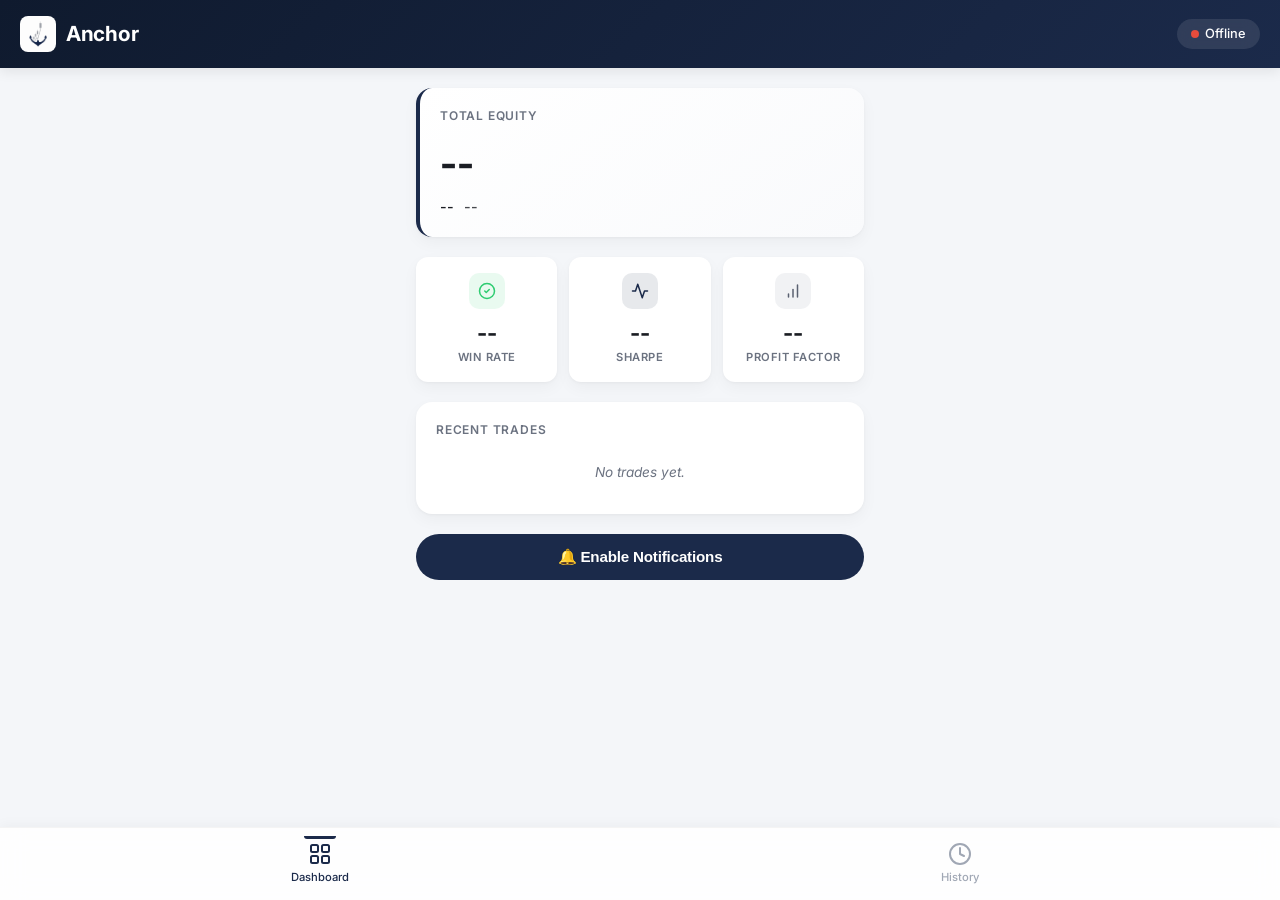
==== index.html @ ea0f9d68 "Create index.html" ====
<!DOCTYPE html>
<html lang="en">
<head>
  <meta charset="UTF-8">
  <meta name="viewport" content="width=device-width, initial-scale=1.0, viewport-fit=cover">
  <meta name="theme-color" content="#0F1A2E">
  <link rel="manifest" href="./manifest.json">
  <link rel="icon" href="./icons/icon-72x72.png">
  <link rel="apple-touch-icon" href="./icons/icon-192x192.png">
  <title>Anchor Trading</title>
  <link rel="preconnect" href="https://fonts.googleapis.com">
  <link rel="preconnect" href="https://fonts.gstatic.com" crossorigin>
  <link href="https://fonts.googleapis.com/css2?family=Inter:opsz,wght@14..32,400;14..32,500;14..32,600;14..32,700&display=swap" rel="stylesheet">
  <style>
    * { box-sizing: border-box; margin: 0; padding: 0; }
    :root {
      --navy-deep: #0F1A2E; --navy: #1B2A4A; --navy-light: #253A5E;
      --silver: #A0A7B4; --success: #2ECC71; --danger: #E74C3C;
      --bg: #F4F6F9; --card-bg: #FFFFFF; --text-primary: #1A1D23;
      --text-secondary: #6B7280; --radius-lg: 16px; --radius-md: 12px;
      --shadow-card: 0 1px 3px rgba(0,0,0,0.04), 0 6px 16px rgba(0,0,0,0.04);
      --shadow-card-hover: 0 2px 6px rgba(0,0,0,0.06), 0 12px 24px rgba(0,0,0,0.06);
      --transition: 0.2s ease;
    }
    body {
      font-family: 'Inter', -apple-system, BlinkMacSystemFont, sans-serif;
      background: var(--bg); color: var(--text-primary);
      padding-bottom: 80px; -webkit-font-smoothing: antialiased; line-height: 1.4;
    }
    header {
      background: linear-gradient(135deg, var(--navy-deep) 0%, var(--navy) 100%);
      color: white; padding: 16px 20px; display: flex;
      justify-content: space-between; align-items: center; gap: 12px;
      box-shadow: 0 4px 12px rgba(0,0,0,0.08); user-select: none;
    }
    .header-left { display: flex; align-items: center; gap: 10px; }
    .logo-icon { width: 36px; height: 36px; border-radius: 8px; object-fit: contain; }
    .logo-text { font-size: 1.3rem; font-weight: 700; letter-spacing: -0.3px; }
    .status-pill {
      background: rgba(255,255,255,0.1); backdrop-filter: blur(8px);
      -webkit-backdrop-filter: blur(8px); padding: 6px 14px; border-radius: 50px;
      font-size: 0.8rem; font-weight: 500; display: flex; align-items: center; gap: 6px;
    }
    .status-dot {
      width: 8px; height: 8px; border-radius: 50%; background: var(--silver);
      transition: background 0.3s, box-shadow 0.3s;
    }
    .status-dot.online { background: var(--success); box-shadow: 0 0 6px rgba(46,204,113,0.5); }
    .status-dot.offline { background: var(--danger); }
    .status-text { font-weight: 500; }
    main { padding: 20px 16px; display: flex; flex-direction: column; gap: 20px; }
    .card {
      background: var(--card-bg); border-radius: var(--radius-lg); padding: 20px;
      box-shadow: var(--shadow-card); transition: box-shadow var(--transition), transform var(--transition);
    }
    .card:hover { box-shadow: var(--shadow-card-hover); transform: translateY(-1px); }
    .card-label {
      font-size: 0.75rem; font-weight: 600; text-transform: uppercase;
      letter-spacing: 0.8px; color: var(--text-secondary); margin-bottom: 12px;
    }
    .equity-card {
      background: linear-gradient(145deg, #ffffff 0%, #f9fafc 100%);
      border-left: 4px solid var(--navy);
    }
    .equity-value { font-size: 2.4rem; font-weight: 700; margin-bottom: 6px; }
    .equity-change { display: flex; gap: 10px; font-size: 0.9rem; font-weight: 500; }
    .change-pct { opacity: 0.8; }
    .trade-card { border: 1px solid rgba(0,0,0,0.04); }
    .live-badge {
      color: var(--success); font-size: 0.7rem; font-weight: 600;
      margin-left: 8px; animation: pulse 1.5s infinite;
    }
    @keyframes pulse { 0%,100%{opacity:1;} 50%{opacity:0.5;} }
    .trade-symbol { font-size: 1.3rem; font-weight: 700; margin-bottom: 8px; }
    .trade-direction-pill {
      display: inline-block; padding: 4px 12px; border-radius: 20px;
      font-size: 0.75rem; font-weight: 600; text-transform: uppercase;
      letter-spacing: 0.5px; background: rgba(46,204,113,0.1); color: var(--success);
      margin-bottom: 16px;
    }
    .trade-direction-pill.short { background: rgba(231,76,60,0.1); color: var(--danger); }
    .trade-prices { display: flex; gap: 16px; margin-bottom: 16px; }
    .price-item { flex: 1; display: flex; flex-direction: column; gap: 4px; }
    .price-label {
      font-size: 0.7rem; font-weight: 600; text-transform: uppercase;
      letter-spacing: 0.5px; color: var(--text-secondary);
    }
    .price-value { font-size: 1.1rem; font-weight: 600; }
    .unrealized-pnl {
      font-size: 1.4rem; font-weight: 700; border-top: 1px solid #f0f0f0; padding-top: 14px;
    }
    .kpi-grid { display: grid; grid-template-columns: repeat(3, 1fr); gap: 12px; }
    .kpi-card {
      background: white; border-radius: var(--radius-md); padding: 16px 12px;
      text-align: center; box-shadow: var(--shadow-card);
      transition: box-shadow var(--transition), transform var(--transition);
    }
    .kpi-card:hover { box-shadow: var(--shadow-card-hover); transform: translateY(-2px); }
    .kpi-icon {
      width: 36px; height: 36px; border-radius: 10px;
      display: flex; align-items: center; justify-content: center; margin: 0 auto 8px;
    }
    .win-rate-icon { background: rgba(46,204,113,0.1); color: var(--success); }
    .sharpe-icon { background: rgba(27,42,74,0.1); color: var(--navy); }
    .pf-icon { background: rgba(160,167,180,0.15); color: #5a6170; }
    .kpi-value { font-size: 1.4rem; font-weight: 700; margin-bottom: 2px; }
    .kpi-label {
      font-size: 0.7rem; font-weight: 600; text-transform: uppercase;
      letter-spacing: 0.5px; color: var(--text-secondary);
    }
    #recentTradesList { display: flex; flex-direction: column; gap: 2px; }
    .trade-row {
      display: flex; justify-content: space-between; align-items: center;
      padding: 12px 0; border-bottom: 1px solid #f5f5f5; font-size: 0.85rem; gap: 8px;
    }
    .trade-row:last-child { border-bottom: none; }
    .trade-row.placeholder { color: var(--text-secondary); justify-content: center; font-style: italic; }
    .pnl-pill {
      padding: 3px 10px; border-radius: 20px; font-weight: 600;
      font-size: 0.8rem; white-space: nowrap;
    }
    .pnl-pill.positive { background: rgba(46,204,113,0.1); color: var(--success); }
    .pnl-pill.negative { background: rgba(231,76,60,0.1); color: var(--danger); }
    .actions { display: flex; flex-direction: column; gap: 12px; }
    .btn {
      display: flex; align-items: center; justify-content: center; gap: 10px;
      padding: 14px 20px; border: none; border-radius: 50px; font-size: 0.95rem;
      font-weight: 600; cursor: pointer; transition: all var(--transition);
      letter-spacing: -0.2px; user-select: none;
    }
    .btn-primary { background: var(--navy); color: white; }
    .btn-primary:hover { background: var(--navy-light); transform: translateY(-1px); box-shadow: 0 8px 20px rgba(27,42,74,0.2); }
    .btn-danger { background: var(--danger); color: white; }
    .btn-danger:hover { background: #c0392b; transform: translateY(-1px); box-shadow: 0 8px 20px rgba(231,76,60,0.2); }
    .btn:active { transform: scale(0.98); }
    .btn:disabled { opacity: 0.6; cursor: not-allowed; transform: none !important; box-shadow: none !important; }
    nav {
      position: fixed; bottom: 0; left: 0; width: 100%; display: flex;
      background: rgba(255,255,255,0.85); backdrop-filter: blur(12px);
      -webkit-backdrop-filter: blur(12px); box-shadow: 0 -2px 12px rgba(0,0,0,0.04);
      z-index: 100; padding: 8px 0; border-top: 1px solid rgba(0,0,0,0.04);
    }
    .nav-item {
      flex: 1; display: flex; flex-direction: column; align-items: center;
      justify-content: center; gap: 4px; padding: 6px 0; text-decoration: none;
      color: var(--silver); transition: color var(--transition);
      font-size: 0.7rem; font-weight: 500; position: relative;
    }
    .nav-item svg { width: 24px; height: 24px; transition: stroke var(--transition); }
    .nav-item.active { color: var(--navy); }
    .nav-item.active::before {
      content: ''; position: absolute; top: 0; left: 50%; transform: translateX(-50%);
      width: 32px; height: 3px; background: var(--navy); border-radius: 0 0 3px 3px;
    }
    @media (min-width: 600px) { main { max-width: 480px; margin: 0 auto; } }
  </style>
</head>
<body>
  <div id="app">
    <header>
      <div class="header-left">
        <img src="./assets/logo.png" alt="Anchor" class="logo-icon">
        <span class="logo-text">Anchor</span>
      </div>
      <div class="status-pill" id="botStatus">
        <span class="status-dot offline"></span>
        <span class="status-text">Offline</span>
      </div>
    </header>

    <main>
      <div class="card equity-card">
        <div class="card-label">Total Equity</div>
        <div class="equity-value" id="equityValue">--</div>
        <div class="equity-change" id="equityChange">
          <span class="change-value">--</span>
          <span class="change-pct">--</span>
        </div>
      </div>

      <div class="card trade-card" id="openTradeCard" style="display:none;">
        <div class="card-label">Open Position <span class="live-badge">● LIVE</span></div>
        <div class="trade-symbol" id="tradeInstrument">--</div>
        <div class="trade-direction-pill" id="tradeDirection">--</div>
        <div class="trade-prices">
          <div class="price-item"><span class="price-label">Entry</span><span class="price-value" id="tradeEntry">--</span></div>
          <div class="price-item"><span class="price-label">Stop Loss</span><span class="price-value" id="tradeSL">--</span></div>
          <div class="price-item"><span class="price-label">Take Profit</span><span class="price-value" id="tradeTP">--</span></div>
        </div>
        <div class="unrealized-pnl" id="tradeUnrealized">--</div>
      </div>

      <div class="kpi-grid">
        <div class="kpi-card">
          <div class="kpi-icon win-rate-icon"><svg width="18" height="18" viewBox="0 0 24 24" fill="none" stroke="currentColor" stroke-width="2" stroke-linecap="round" stroke-linejoin="round"><path d="M9 12l2 2 4-4"/><circle cx="12" cy="12" r="10"/></svg></div>
          <div class="kpi-value" id="kpiWinRate">--</div>
          <div class="kpi-label">Win Rate</div>
        </div>
        <div class="kpi-card">
          <div class="kpi-icon sharpe-icon"><svg width="18" height="18" viewBox="0 0 24 24" fill="none" stroke="currentColor" stroke-width="2" stroke-linecap="round" stroke-linejoin="round"><polyline points="22 12 18 12 15 21 9 3 6 12 2 12"/></svg></div>
          <div class="kpi-value" id="kpiSharpe">--</div>
          <div class="kpi-label">Sharpe</div>
        </div>
        <div class="kpi-card">
          <div class="kpi-icon pf-icon"><svg width="18" height="18" viewBox="0 0 24 24" fill="none" stroke="currentColor" stroke-width="2" stroke-linecap="round" stroke-linejoin="round"><line x1="12" y1="20" x2="12" y2="10"/><line x1="18" y1="20" x2="18" y2="4"/><line x1="6" y1="20" x2="6" y2="16"/></svg></div>
          <div class="kpi-value" id="kpiPF">--</div>
          <div class="kpi-label">Profit Factor</div>
        </div>
      </div>

      <div class="card">
        <div class="card-label">Recent Trades</div>
        <div id="recentTradesList"><div class="trade-row placeholder">No trades yet.</div></div>
      </div>

      <div class="actions">
        <button id="notifBtn" class="btn btn-primary" style="display:none;">🔔 Enable Notifications</button>
        <button id="emergencyBtn" class="btn btn-danger" style="display:none;">⚠ Emergency Optimize</button>
        <button id="installBtn" class="btn btn-primary" style="display:none;">📲 Install App</button>
      </div>
    </main>

    <nav>
      <a href="./" class="nav-item active">
        <svg width="24" height="24" viewBox="0 0 24 24" fill="none" stroke="currentColor" stroke-width="2" stroke-linecap="round" stroke-linejoin="round"><rect x="3" y="3" width="7" height="7" rx="1.5"/><rect x="14" y="3" width="7" height="7" rx="1.5"/><rect x="14" y="14" width="7" height="7" rx="1.5"/><rect x="3" y="14" width="7" height="7" rx="1.5"/></svg>
        <span class="nav-label">Dashboard</span>
      </a>
      <a href="./history.html" class="nav-item">
        <svg width="24" height="24" viewBox="0 0 24 24" fill="none" stroke="currentColor" stroke-width="2" stroke-linecap="round" stroke-linejoin="round"><circle cx="12" cy="12" r="10"/><polyline points="12 6 12 12 16 14"/></svg>
        <span class="nav-label">History</span>
      </a>
    </nav>
  </div>

  <script>
    // ===================== PWA INSTALL LOGIC =====================
    let deferredPrompt;
    window.addEventListener('beforeinstallprompt', (e) => {
      e.preventDefault();
      deferredPrompt = e;
      const installBtn = document.getElementById('installBtn');
      if (installBtn) {
        installBtn.style.display = 'flex';
        installBtn.addEventListener('click', async () => {
          if (!deferredPrompt) return;
          deferredPrompt.prompt();
          const { outcome } = await deferredPrompt.userChoice;
          console.log('Install outcome:', outcome);
          deferredPrompt = null;
          installBtn.style.display = 'none';
        });
      }
    });
    window.addEventListener('appinstalled', () => {
      deferredPrompt = null;
      const installBtn = document.getElementById('installBtn');
      if (installBtn) installBtn.style.display = 'none';
    });
  </script>

  <script src="./app.js"></script>
</body>
</html>
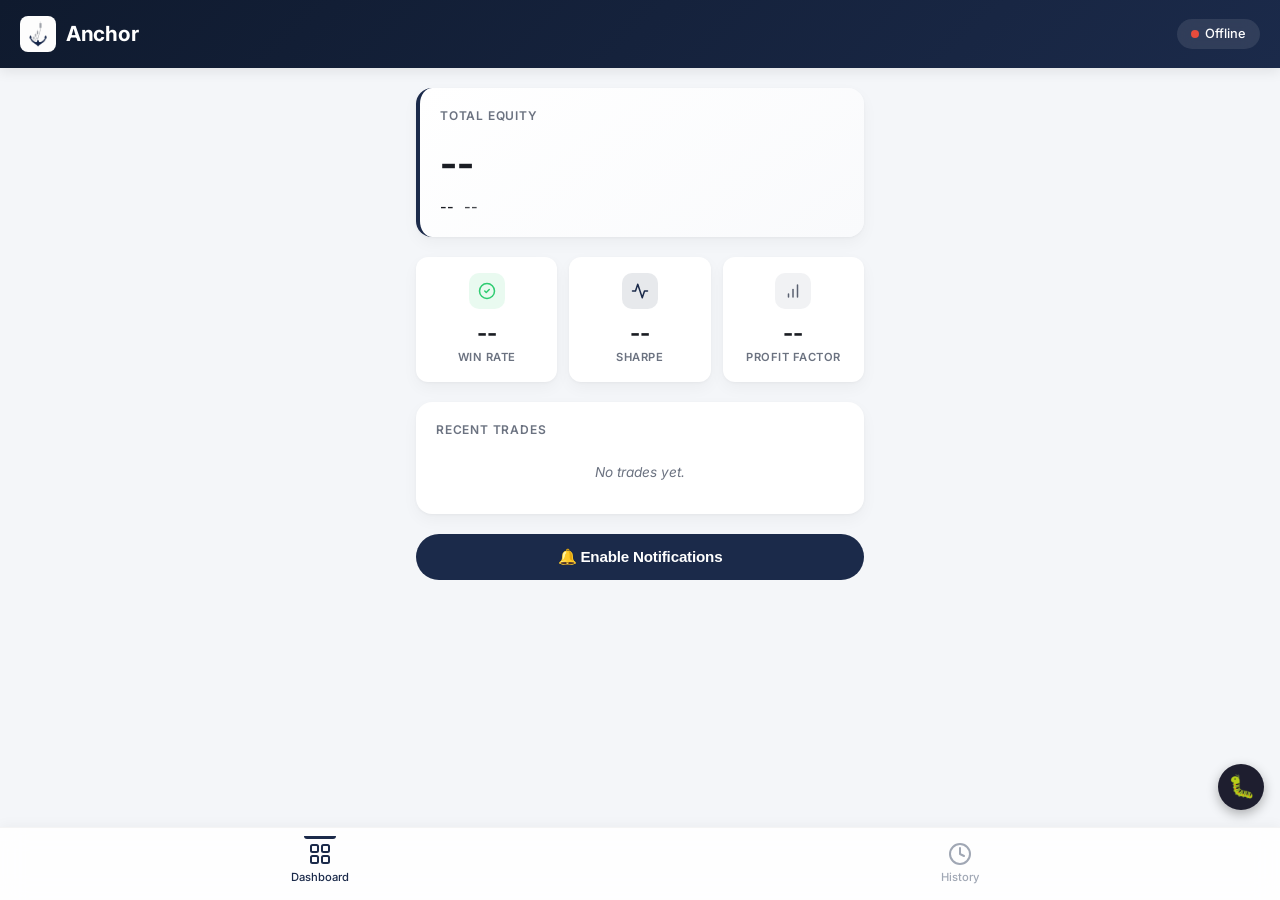
==== commit 9b21d09f: "Create index.html" ====
--- a/index.html
+++ b/index.html
@@ -12,6 +12,7 @@
   <link rel="preconnect" href="https://fonts.gstatic.com" crossorigin>
   <link href="https://fonts.googleapis.com/css2?family=Inter:opsz,wght@14..32,400;14..32,500;14..32,600;14..32,700&display=swap" rel="stylesheet">
   <style>
+    /* ========== RESET & VARIABLES ========== */
     * { box-sizing: border-box; margin: 0; padding: 0; }
     :root {
       --navy-deep: #0F1A2E; --navy: #1B2A4A; --navy-light: #253A5E;
@@ -138,7 +139,7 @@
       position: fixed; bottom: 0; left: 0; width: 100%; display: flex;
       background: rgba(255,255,255,0.85); backdrop-filter: blur(12px);
       -webkit-backdrop-filter: blur(12px); box-shadow: 0 -2px 12px rgba(0,0,0,0.04);
-      z-index: 100; padding: 8px 0; border-top: 1px solid rgba(0,0,0,0.04);
+      z-index: 99; padding: 8px 0; border-top: 1px solid rgba(0,0,0,0.04);
     }
     .nav-item {
       flex: 1; display: flex; flex-direction: column; align-items: center;
@@ -153,6 +154,46 @@
       width: 32px; height: 3px; background: var(--navy); border-radius: 0 0 3px 3px;
     }
     @media (min-width: 600px) { main { max-width: 480px; margin: 0 auto; } }
+
+    /* ========== DEBUG PANEL STYLES ========== */
+    #debug-panel {
+      position: fixed; bottom: 90px; right: 16px; width: 90%; max-width: 420px;
+      background: #1e1e2f; color: #e0e0e0; border-radius: 12px;
+      box-shadow: 0 8px 32px rgba(0,0,0,0.4); z-index: 200;
+      font-size: 13px; display: none; flex-direction: column;
+      max-height: 65vh; overflow-y: auto; transition: opacity 0.3s;
+    }
+    #debug-panel.open { display: flex; }
+    #debug-panel .panel-header {
+      display: flex; justify-content: space-between; align-items: center;
+      padding: 12px 16px; background: #0f1a2e; border-radius: 12px 12px 0 0;
+      font-weight: 600; color: white;
+    }
+    #debug-panel .panel-header button {
+      background: none; border: none; color: #ccc; font-size: 1.5rem; cursor: pointer;
+    }
+    #debug-panel .panel-content {
+      padding: 12px; display: flex; flex-direction: column; gap: 10px;
+    }
+    #debug-panel .section {
+      background: #2a2a3c; border-radius: 8px; padding: 10px 12px;
+    }
+    #debug-panel .section h3 {
+      margin: 0 0 8px 0; font-size: 14px; color: #90a0b0;
+    }
+    #debug-panel .status-line {
+      display: flex; justify-content: space-between; margin-bottom: 4px;
+    }
+    #debug-panel .status-line span:first-child { color: #a0a0b0; }
+    #debug-panel .status-line span:last-child { font-weight: 500; }
+    .debug-btn {
+      position: fixed; bottom: 90px; right: 16px; width: 46px; height: 46px;
+      border-radius: 50%; background: #1e1e2f; color: #ffaa00; font-size: 22px;
+      display: flex; align-items: center; justify-content: center;
+      border: none; box-shadow: 0 4px 12px rgba(0,0,0,0.3); z-index: 199;
+      cursor: pointer; transition: background 0.2s;
+    }
+    .debug-btn:hover { background: #2a2a3c; }
   </style>
 </head>
 <body>
@@ -232,32 +273,37 @@
     </nav>
   </div>
 
-  <script>
-    // ===================== PWA INSTALL LOGIC =====================
-    let deferredPrompt;
-    window.addEventListener('beforeinstallprompt', (e) => {
-      e.preventDefault();
-      deferredPrompt = e;
-      const installBtn = document.getElementById('installBtn');
-      if (installBtn) {
-        installBtn.style.display = 'flex';
-        installBtn.addEventListener('click', async () => {
-          if (!deferredPrompt) return;
-          deferredPrompt.prompt();
-          const { outcome } = await deferredPrompt.userChoice;
-          console.log('Install outcome:', outcome);
-          deferredPrompt = null;
-          installBtn.style.display = 'none';
-        });
-      }
-    });
-    window.addEventListener('appinstalled', () => {
-      deferredPrompt = null;
-      const installBtn = document.getElementById('installBtn');
-      if (installBtn) installBtn.style.display = 'none';
-    });
-  </script>
-
+  <!-- Debug button & panel -->
+  <button id="debugToggle" class="debug-btn">🐛</button>
+  <div id="debug-panel">
+    <div class="panel-header">
+      <span>Anchor Debug Console</span>
+      <button id="debugClose">&times;</button>
+    </div>
+    <div class="panel-content" id="debugContent">
+      <div class="section">
+        <h3>PWA Status</h3>
+        <div class="status-line"><span>Manifest</span><span id="db-manifest">⏳</span></div>
+        <div class="status-line"><span>Service Worker</span><span id="db-sw">⏳</span></div>
+        <div class="status-line"><span>Icons (192px)</span><span id="db-icons">⏳</span></div>
+        <div class="status-line"><span>Installable</span><span id="db-installable">⏳</span></div>
+      </div>
+      <div class="section">
+        <h3>Errors</h3>
+        <pre id="db-errors" style="white-space:pre-wrap;font-size:12px;max-height:150px;overflow-y:auto;">No errors caught yet.</pre>
+      </div>
+      <div class="section">
+        <h3>Console Log</h3>
+        <pre id="db-log" style="white-space:pre-wrap;font-size:12px;max-height:150px;overflow-y:auto;">Waiting...</pre>
+      </div>
+      <div class="section">
+        <h3>Network Log (last 10)</h3>
+        <pre id="db-network" style="white-space:pre-wrap;font-size:12px;max-height:150px;overflow-y:auto;">Waiting...</pre>
+      </div>
+    </div>
+  </div>
+
+  <script src="./debug.js"></script>
   <script src="./app.js"></script>
 </body>
 </html>
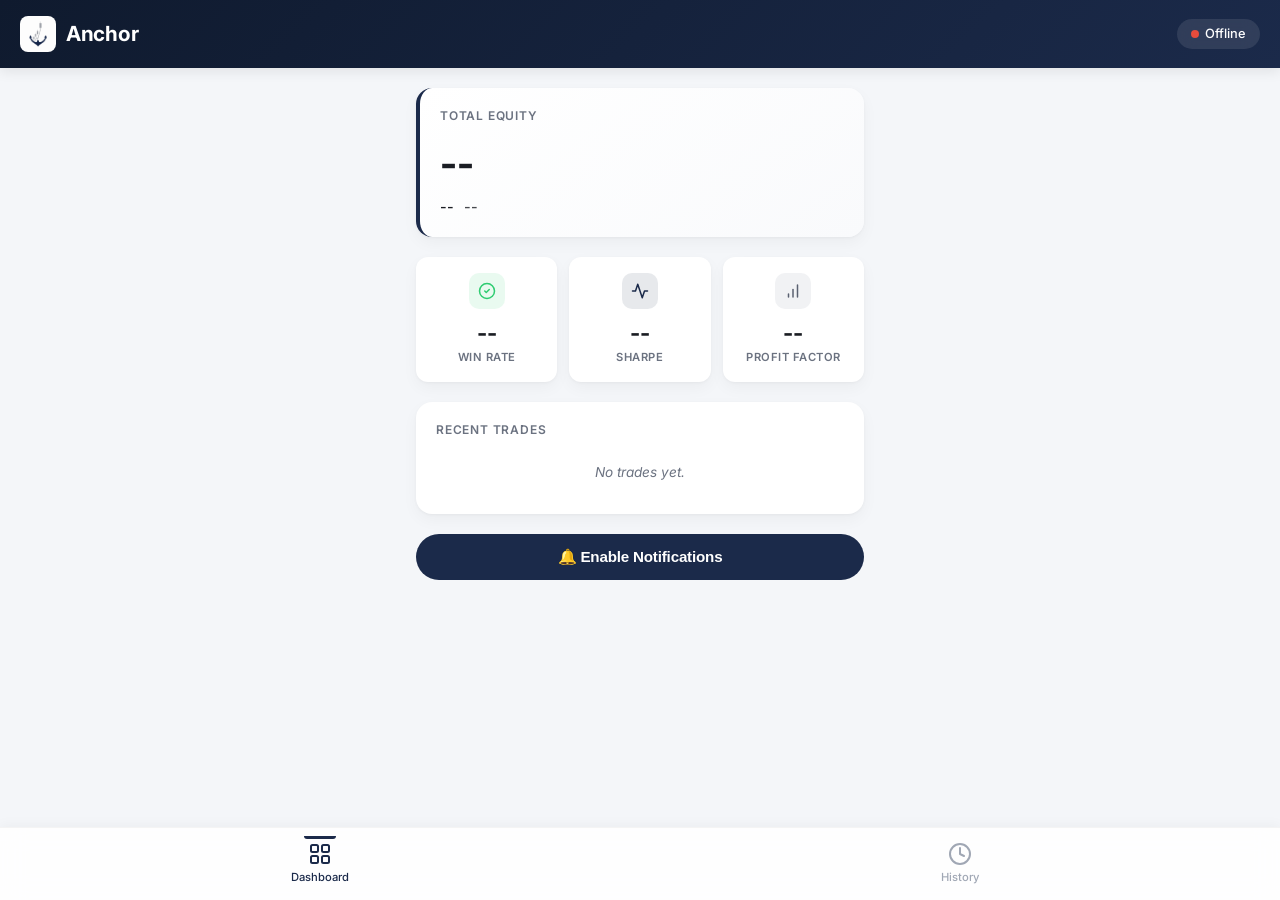
==== commit 6511ddbc: "Create index.html" ====
--- a/index.html
+++ b/index.html
@@ -5,14 +5,13 @@
   <meta name="viewport" content="width=device-width, initial-scale=1.0, viewport-fit=cover">
   <meta name="theme-color" content="#0F1A2E">
   <link rel="manifest" href="./manifest.json">
-  <link rel="icon" href="./icons/icon-72x72.png">
-  <link rel="apple-touch-icon" href="./icons/icon-192x192.png">
+  <link rel="icon" href="./assets/icons/icon-72x72.png">
+  <link rel="apple-touch-icon" href="./assets/icons/icon-192x192.png">
   <title>Anchor Trading</title>
   <link rel="preconnect" href="https://fonts.googleapis.com">
   <link rel="preconnect" href="https://fonts.gstatic.com" crossorigin>
   <link href="https://fonts.googleapis.com/css2?family=Inter:opsz,wght@14..32,400;14..32,500;14..32,600;14..32,700&display=swap" rel="stylesheet">
   <style>
-    /* ========== RESET & VARIABLES ========== */
     * { box-sizing: border-box; margin: 0; padding: 0; }
     :root {
       --navy-deep: #0F1A2E; --navy: #1B2A4A; --navy-light: #253A5E;
@@ -154,46 +153,6 @@
       width: 32px; height: 3px; background: var(--navy); border-radius: 0 0 3px 3px;
     }
     @media (min-width: 600px) { main { max-width: 480px; margin: 0 auto; } }
-
-    /* ========== DEBUG PANEL STYLES ========== */
-    #debug-panel {
-      position: fixed; bottom: 90px; right: 16px; width: 90%; max-width: 420px;
-      background: #1e1e2f; color: #e0e0e0; border-radius: 12px;
-      box-shadow: 0 8px 32px rgba(0,0,0,0.4); z-index: 200;
-      font-size: 13px; display: none; flex-direction: column;
-      max-height: 65vh; overflow-y: auto; transition: opacity 0.3s;
-    }
-    #debug-panel.open { display: flex; }
-    #debug-panel .panel-header {
-      display: flex; justify-content: space-between; align-items: center;
-      padding: 12px 16px; background: #0f1a2e; border-radius: 12px 12px 0 0;
-      font-weight: 600; color: white;
-    }
-    #debug-panel .panel-header button {
-      background: none; border: none; color: #ccc; font-size: 1.5rem; cursor: pointer;
-    }
-    #debug-panel .panel-content {
-      padding: 12px; display: flex; flex-direction: column; gap: 10px;
-    }
-    #debug-panel .section {
-      background: #2a2a3c; border-radius: 8px; padding: 10px 12px;
-    }
-    #debug-panel .section h3 {
-      margin: 0 0 8px 0; font-size: 14px; color: #90a0b0;
-    }
-    #debug-panel .status-line {
-      display: flex; justify-content: space-between; margin-bottom: 4px;
-    }
-    #debug-panel .status-line span:first-child { color: #a0a0b0; }
-    #debug-panel .status-line span:last-child { font-weight: 500; }
-    .debug-btn {
-      position: fixed; bottom: 90px; right: 16px; width: 46px; height: 46px;
-      border-radius: 50%; background: #1e1e2f; color: #ffaa00; font-size: 22px;
-      display: flex; align-items: center; justify-content: center;
-      border: none; box-shadow: 0 4px 12px rgba(0,0,0,0.3); z-index: 199;
-      cursor: pointer; transition: background 0.2s;
-    }
-    .debug-btn:hover { background: #2a2a3c; }
   </style>
 </head>
 <body>
@@ -273,37 +232,32 @@
     </nav>
   </div>
 
-  <!-- Debug button & panel -->
-  <button id="debugToggle" class="debug-btn">🐛</button>
-  <div id="debug-panel">
-    <div class="panel-header">
-      <span>Anchor Debug Console</span>
-      <button id="debugClose">&times;</button>
-    </div>
-    <div class="panel-content" id="debugContent">
-      <div class="section">
-        <h3>PWA Status</h3>
-        <div class="status-line"><span>Manifest</span><span id="db-manifest">⏳</span></div>
-        <div class="status-line"><span>Service Worker</span><span id="db-sw">⏳</span></div>
-        <div class="status-line"><span>Icons (192px)</span><span id="db-icons">⏳</span></div>
-        <div class="status-line"><span>Installable</span><span id="db-installable">⏳</span></div>
-      </div>
-      <div class="section">
-        <h3>Errors</h3>
-        <pre id="db-errors" style="white-space:pre-wrap;font-size:12px;max-height:150px;overflow-y:auto;">No errors caught yet.</pre>
-      </div>
-      <div class="section">
-        <h3>Console Log</h3>
-        <pre id="db-log" style="white-space:pre-wrap;font-size:12px;max-height:150px;overflow-y:auto;">Waiting...</pre>
-      </div>
-      <div class="section">
-        <h3>Network Log (last 10)</h3>
-        <pre id="db-network" style="white-space:pre-wrap;font-size:12px;max-height:150px;overflow-y:auto;">Waiting...</pre>
-      </div>
-    </div>
-  </div>
-
-  <script src="./debug.js"></script>
+  <script>
+    // PWA install logic
+    let deferredPrompt;
+    window.addEventListener('beforeinstallprompt', (e) => {
+      e.preventDefault();
+      deferredPrompt = e;
+      const installBtn = document.getElementById('installBtn');
+      if (installBtn) {
+        installBtn.style.display = 'flex';
+        installBtn.addEventListener('click', async () => {
+          if (!deferredPrompt) return;
+          deferredPrompt.prompt();
+          const { outcome } = await deferredPrompt.userChoice;
+          console.log('Install outcome:', outcome);
+          deferredPrompt = null;
+          installBtn.style.display = 'none';
+        });
+      }
+    });
+    window.addEventListener('appinstalled', () => {
+      deferredPrompt = null;
+      const installBtn = document.getElementById('installBtn');
+      if (installBtn) installBtn.style.display = 'none';
+      console.log('App installed successfully.');
+    });
+  </script>
   <script src="./app.js"></script>
 </body>
 </html>
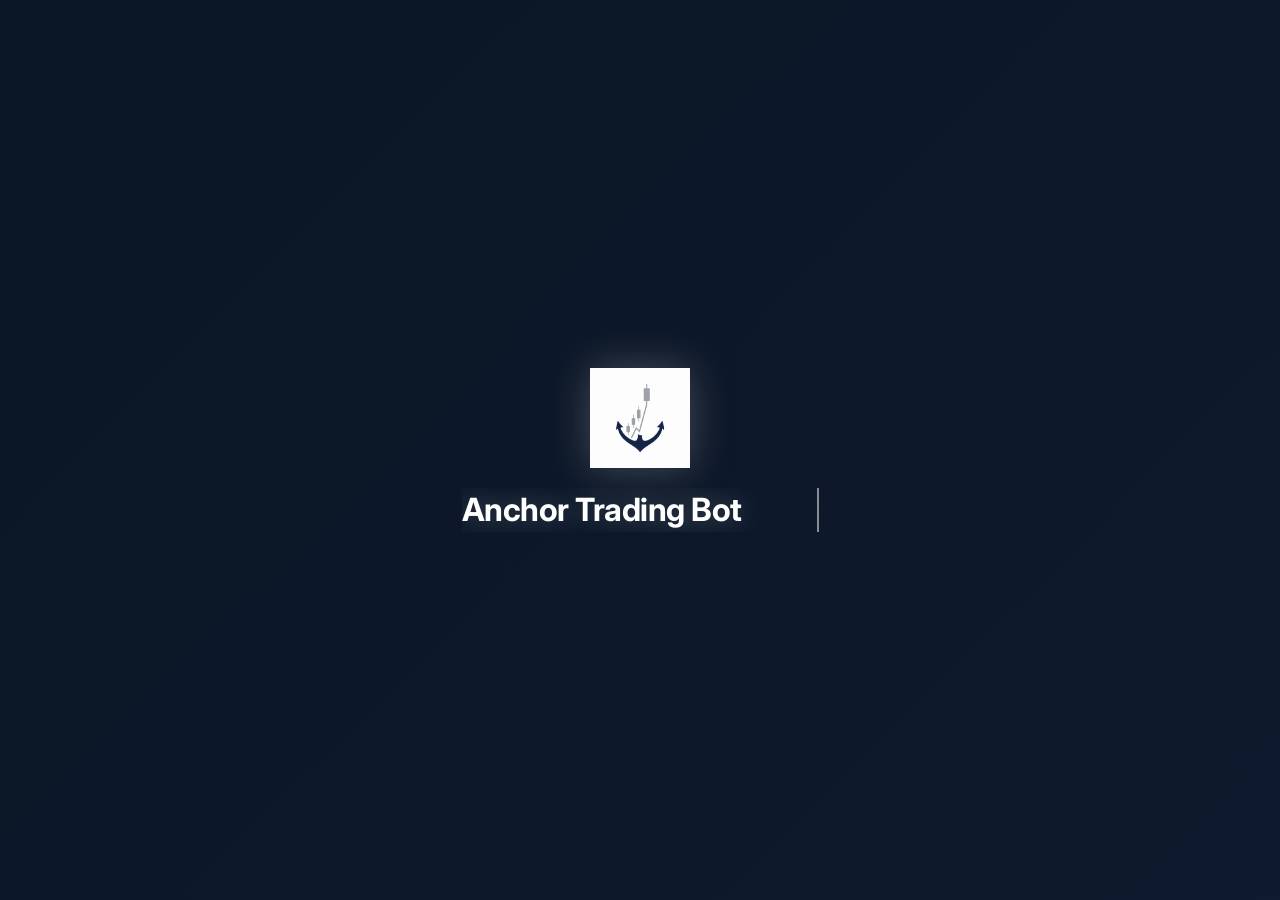
==== commit 27043226: "Create index.html" ====
--- a/index.html
+++ b/index.html
@@ -25,8 +25,111 @@
     body {
       font-family: 'Inter', -apple-system, BlinkMacSystemFont, sans-serif;
       background: var(--bg); color: var(--text-primary);
-      padding-bottom: 80px; -webkit-font-smoothing: antialiased; line-height: 1.4;
-    }
+      min-height: 100vh; -webkit-font-smoothing: antialiased; line-height: 1.4;
+      overflow-x: hidden;
+    }
+
+    /* ====== SPLASH SCREEN ====== */
+    #splash {
+      position: fixed; top: 0; left: 0; width: 100%; height: 100%;
+      background: linear-gradient(135deg, #0A1525 0%, #0F1A2E 100%);
+      z-index: 9999; display: flex; flex-direction: column;
+      align-items: center; justify-content: center;
+      transition: opacity 0.8s ease, transform 0.8s ease;
+    }
+    .splash-logo {
+      width: 100px; height: 100px; margin-bottom: 20px;
+      animation: logoPulse 1.5s infinite ease-in-out;
+      filter: drop-shadow(0 0 20px rgba(192,196,199,0.3));
+    }
+    @keyframes logoPulse {
+      0% { transform: scale(1); }
+      50% { transform: scale(1.08); }
+      100% { transform: scale(1); }
+    }
+    .splash-title {
+      font-size: 2rem; font-weight: 700; color: white;
+      letter-spacing: -0.5px; text-shadow: 0 0 30px rgba(255,255,255,0.3);
+      display: inline-block; overflow: hidden; white-space: nowrap;
+      border-right: 2px solid rgba(255,255,255,0.5);
+      animation: typewriter 1.5s steps(17) 0.5s forwards, blink 0.75s step-end infinite;
+      width: 0;
+    }
+    @keyframes typewriter {
+      from { width: 0; }
+      to { width: 17ch; }
+    }
+    @keyframes blink {
+      50% { border-color: transparent; }
+    }
+
+    /* ====== SIGN-IN CONTAINER ====== */
+    #signin-container {
+      display: none; min-height: 100vh;
+      align-items: center; justify-content: center; padding: 20px;
+    }
+    #signin-container.active {
+      display: flex;
+      animation: slideUp 0.6s cubic-bezier(0.34, 1.56, 0.64, 1);
+    }
+    @keyframes slideUp {
+      from { transform: translateY(30px); opacity: 0; }
+      to { transform: translateY(0); opacity: 1; }
+    }
+    .signin-card {
+      background: var(--card-bg); border-radius: var(--radius-lg);
+      box-shadow: var(--shadow-card); padding: 40px 30px;
+      width: 100%; max-width: 360px; text-align: center;
+    }
+    .signin-card.error-shake {
+      animation: shake 0.3s ease-in-out;
+    }
+    @keyframes shake {
+      0%,100% { transform: translateX(0); }
+      20%,60% { transform: translateX(-5px); }
+      40%,80% { transform: translateX(5px); }
+    }
+    .signin-card img {
+      width: 64px; height: 64px; margin-bottom: 16px;
+    }
+    .signin-card h2 {
+      font-size: 1.5rem; font-weight: 700; margin-bottom: 8px;
+    }
+    .signin-card p {
+      font-size: 0.85rem; color: var(--text-secondary); margin-bottom: 24px;
+    }
+    .input-group {
+      margin-bottom: 16px; text-align: left;
+    }
+    .input-group label {
+      display: block; font-size: 0.75rem; font-weight: 600;
+      text-transform: uppercase; letter-spacing: 0.5px;
+      color: var(--text-secondary); margin-bottom: 6px;
+    }
+    .input-group input {
+      width: 100%; padding: 12px; border: 1px solid #e0e0e0;
+      border-radius: 8px; font-size: 1rem; outline: none;
+      transition: border-color var(--transition);
+    }
+    .input-group input:focus {
+      border-color: var(--navy);
+    }
+    .error-message {
+      color: var(--danger); font-size: 0.8rem; margin-top: 8px;
+      display: none;
+    }
+    .btn-signin {
+      width: 100%; padding: 14px; background: var(--navy);
+      color: white; border: none; border-radius: 50px;
+      font-size: 1rem; font-weight: 600; cursor: pointer;
+      margin-top: 8px; transition: background var(--transition), transform 0.1s;
+    }
+    .btn-signin:active { transform: scale(0.98); }
+    .btn-signin:hover { background: var(--navy-light); }
+
+    /* ====== DASHBOARD STYLES ====== */
+    #dashboard { display: none; padding-bottom: 80px; }
+    #dashboard.active { display: block; }
     header {
       background: linear-gradient(135deg, var(--navy-deep) 0%, var(--navy) 100%);
       color: white; padding: 16px 20px; display: flex;
@@ -156,84 +259,238 @@
   </style>
 </head>
 <body>
-  <div id="app">
-    <header>
-      <div class="header-left">
-        <img src="./assets/logo.png" alt="Anchor" class="logo-icon">
-        <span class="logo-text">Anchor</span>
+  <!-- Splash Screen -->
+  <div id="splash">
+    <img src="./assets/logo.png" alt="Anchor Logo" class="splash-logo">
+    <h1 class="splash-title">Anchor Trading Bot</h1>
+  </div>
+
+  <!-- Sign-in Form -->
+  <div id="signin-container">
+    <div class="signin-card" id="signin-card">
+      <img src="./assets/logo.png" alt="Anchor Logo">
+      <h2>Welcome Back</h2>
+      <p>Sign in to your trading dashboard</p>
+      <div class="input-group">
+        <label>Username</label>
+        <input type="text" id="username" placeholder="Enter username">
       </div>
-      <div class="status-pill" id="botStatus">
-        <span class="status-dot offline"></span>
-        <span class="status-text">Offline</span>
+      <div class="input-group">
+        <label>Password</label>
+        <input type="password" id="password" placeholder="Enter password">
       </div>
-    </header>
-
-    <main>
-      <div class="card equity-card">
-        <div class="card-label">Total Equity</div>
-        <div class="equity-value" id="equityValue">--</div>
-        <div class="equity-change" id="equityChange">
-          <span class="change-value">--</span>
-          <span class="change-pct">--</span>
-        </div>
-      </div>
-
-      <div class="card trade-card" id="openTradeCard" style="display:none;">
-        <div class="card-label">Open Position <span class="live-badge">● LIVE</span></div>
-        <div class="trade-symbol" id="tradeInstrument">--</div>
-        <div class="trade-direction-pill" id="tradeDirection">--</div>
-        <div class="trade-prices">
-          <div class="price-item"><span class="price-label">Entry</span><span class="price-value" id="tradeEntry">--</span></div>
-          <div class="price-item"><span class="price-label">Stop Loss</span><span class="price-value" id="tradeSL">--</span></div>
-          <div class="price-item"><span class="price-label">Take Profit</span><span class="price-value" id="tradeTP">--</span></div>
-        </div>
-        <div class="unrealized-pnl" id="tradeUnrealized">--</div>
-      </div>
-
-      <div class="kpi-grid">
-        <div class="kpi-card">
-          <div class="kpi-icon win-rate-icon"><svg width="18" height="18" viewBox="0 0 24 24" fill="none" stroke="currentColor" stroke-width="2" stroke-linecap="round" stroke-linejoin="round"><path d="M9 12l2 2 4-4"/><circle cx="12" cy="12" r="10"/></svg></div>
-          <div class="kpi-value" id="kpiWinRate">--</div>
-          <div class="kpi-label">Win Rate</div>
-        </div>
-        <div class="kpi-card">
-          <div class="kpi-icon sharpe-icon"><svg width="18" height="18" viewBox="0 0 24 24" fill="none" stroke="currentColor" stroke-width="2" stroke-linecap="round" stroke-linejoin="round"><polyline points="22 12 18 12 15 21 9 3 6 12 2 12"/></svg></div>
-          <div class="kpi-value" id="kpiSharpe">--</div>
-          <div class="kpi-label">Sharpe</div>
-        </div>
-        <div class="kpi-card">
-          <div class="kpi-icon pf-icon"><svg width="18" height="18" viewBox="0 0 24 24" fill="none" stroke="currentColor" stroke-width="2" stroke-linecap="round" stroke-linejoin="round"><line x1="12" y1="20" x2="12" y2="10"/><line x1="18" y1="20" x2="18" y2="4"/><line x1="6" y1="20" x2="6" y2="16"/></svg></div>
-          <div class="kpi-value" id="kpiPF">--</div>
-          <div class="kpi-label">Profit Factor</div>
-        </div>
-      </div>
-
-      <div class="card">
-        <div class="card-label">Recent Trades</div>
-        <div id="recentTradesList"><div class="trade-row placeholder">No trades yet.</div></div>
-      </div>
-
-      <div class="actions">
-        <button id="notifBtn" class="btn btn-primary" style="display:none;">🔔 Enable Notifications</button>
-        <button id="emergencyBtn" class="btn btn-danger" style="display:none;">⚠ Emergency Optimize</button>
-        <button id="installBtn" class="btn btn-primary" style="display:none;">📲 Install App</button>
-      </div>
-    </main>
-
-    <nav>
-      <a href="./" class="nav-item active">
-        <svg width="24" height="24" viewBox="0 0 24 24" fill="none" stroke="currentColor" stroke-width="2" stroke-linecap="round" stroke-linejoin="round"><rect x="3" y="3" width="7" height="7" rx="1.5"/><rect x="14" y="3" width="7" height="7" rx="1.5"/><rect x="14" y="14" width="7" height="7" rx="1.5"/><rect x="3" y="14" width="7" height="7" rx="1.5"/></svg>
-        <span class="nav-label">Dashboard</span>
-      </a>
-      <a href="./history.html" class="nav-item">
-        <svg width="24" height="24" viewBox="0 0 24 24" fill="none" stroke="currentColor" stroke-width="2" stroke-linecap="round" stroke-linejoin="round"><circle cx="12" cy="12" r="10"/><polyline points="12 6 12 12 16 14"/></svg>
-        <span class="nav-label">History</span>
-      </a>
-    </nav>
+      <div class="error-message" id="error-msg">Invalid credentials</div>
+      <button class="btn-signin" id="signin-btn">Sign In</button>
+    </div>
   </div>
 
+  <!-- Main Dashboard (identical to final production version) -->
+  <div id="dashboard">
+    <div id="app">
+      <header>
+        <div class="header-left">
+          <img src="./assets/logo.png" alt="Anchor" class="logo-icon">
+          <span class="logo-text">Anchor</span>
+        </div>
+        <div class="status-pill" id="botStatus">
+          <span class="status-dot offline"></span>
+          <span class="status-text">Offline</span>
+        </div>
+      </header>
+
+      <main>
+        <div class="card equity-card">
+          <div class="card-label">Total Equity</div>
+          <div class="equity-value" id="equityValue">--</div>
+          <div class="equity-change" id="equityChange">
+            <span class="change-value">--</span>
+            <span class="change-pct">--</span>
+          </div>
+        </div>
+
+        <div class="card trade-card" id="openTradeCard" style="display:none;">
+          <div class="card-label">Open Position <span class="live-badge">● LIVE</span></div>
+          <div class="trade-symbol" id="tradeInstrument">--</div>
+          <div class="trade-direction-pill" id="tradeDirection">--</div>
+          <div class="trade-prices">
+            <div class="price-item"><span class="price-label">Entry</span><span class="price-value" id="tradeEntry">--</span></div>
+            <div class="price-item"><span class="price-label">Stop Loss</span><span class="price-value" id="tradeSL">--</span></div>
+            <div class="price-item"><span class="price-label">Take Profit</span><span class="price-value" id="tradeTP">--</span></div>
+          </div>
+          <div class="unrealized-pnl" id="tradeUnrealized">--</div>
+        </div>
+
+        <div class="kpi-grid">
+          <div class="kpi-card">
+            <div class="kpi-icon win-rate-icon"><svg width="18" height="18" viewBox="0 0 24 24" fill="none" stroke="currentColor" stroke-width="2" stroke-linecap="round" stroke-linejoin="round"><path d="M9 12l2 2 4-4"/><circle cx="12" cy="12" r="10"/></svg></div>
+            <div class="kpi-value" id="kpiWinRate">--</div>
+            <div class="kpi-label">Win Rate</div>
+          </div>
+          <div class="kpi-card">
+            <div class="kpi-icon sharpe-icon"><svg width="18" height="18" viewBox="0 0 24 24" fill="none" stroke="currentColor" stroke-width="2" stroke-linecap="round" stroke-linejoin="round"><polyline points="22 12 18 12 15 21 9 3 6 12 2 12"/></svg></div>
+            <div class="kpi-value" id="kpiSharpe">--</div>
+            <div class="kpi-label">Sharpe</div>
+          </div>
+          <div class="kpi-card">
+            <div class="kpi-icon pf-icon"><svg width="18" height="18" viewBox="0 0 24 24" fill="none" stroke="currentColor" stroke-width="2" stroke-linecap="round" stroke-linejoin="round"><line x1="12" y1="20" x2="12" y2="10"/><line x1="18" y1="20" x2="18" y2="4"/><line x1="6" y1="20" x2="6" y2="16"/></svg></div>
+            <div class="kpi-value" id="kpiPF">--</div>
+            <div class="kpi-label">Profit Factor</div>
+          </div>
+        </div>
+
+        <div class="card">
+          <div class="card-label">Recent Trades</div>
+          <div id="recentTradesList"><div class="trade-row placeholder">No trades yet.</div></div>
+        </div>
+
+        <div class="actions">
+          <button id="notifBtn" class="btn btn-primary" style="display:none;">🔔 Enable Notifications</button>
+          <button id="emergencyBtn" class="btn btn-danger" style="display:none;">⚠ Emergency Optimize</button>
+          <button id="installBtn" class="btn btn-primary" style="display:none;">📲 Install App</button>
+        </div>
+      </main>
+
+      <nav>
+        <a href="./" class="nav-item active">
+          <svg width="24" height="24" viewBox="0 0 24 24" fill="none" stroke="currentColor" stroke-width="2" stroke-linecap="round" stroke-linejoin="round"><rect x="3" y="3" width="7" height="7" rx="1.5"/><rect x="14" y="3" width="7" height="7" rx="1.5"/><rect x="14" y="14" width="7" height="7" rx="1.5"/><rect x="3" y="14" width="7" height="7" rx="1.5"/></svg>
+          <span class="nav-label">Dashboard</span>
+        </a>
+        <a href="./history.html" class="nav-item">
+          <svg width="24" height="24" viewBox="0 0 24 24" fill="none" stroke="currentColor" stroke-width="2" stroke-linecap="round" stroke-linejoin="round"><circle cx="12" cy="12" r="10"/><polyline points="12 6 12 12 16 14"/></svg>
+          <span class="nav-label">History</span>
+        </a>
+      </nav>
+    </div>
+  </div>
+
+  <!-- Sound engine & sign-in logic -->
   <script>
-    // PWA install logic
+    // ====== AUDIO (only on user actions) ======
+    const AudioContext = window.AudioContext || window.webkitAudioContext;
+    let audioCtx;
+    function initAudio() {
+      if (!audioCtx) { audioCtx = new AudioContext(); }
+      if (audioCtx.state === 'suspended') { audioCtx.resume(); }
+    }
+    function playClick() {
+      if (!audioCtx) return;
+      const osc = audioCtx.createOscillator();
+      const gain = audioCtx.createGain();
+      osc.connect(gain); gain.connect(audioCtx.destination);
+      osc.frequency.value = 800; osc.type = 'square';
+      gain.gain.setValueAtTime(0.08, audioCtx.currentTime);
+      gain.gain.exponentialRampToValueAtTime(0.0001, audioCtx.currentTime + 0.1);
+      osc.start(audioCtx.currentTime); osc.stop(audioCtx.currentTime + 0.1);
+    }
+    function playSuccess() {
+      if (!audioCtx) return;
+      const now = audioCtx.currentTime;
+      [523.25, 659.25].forEach((freq, i) => {
+        const osc = audioCtx.createOscillator();
+        const gain = audioCtx.createGain();
+        osc.connect(gain); gain.connect(audioCtx.destination);
+        osc.frequency.value = freq; osc.type = 'sine';
+        gain.gain.setValueAtTime(0.12, now + i * 0.15);
+        gain.gain.exponentialRampToValueAtTime(0.0001, now + i * 0.15 + 0.15);
+        osc.start(now + i * 0.15); osc.stop(now + i * 0.15 + 0.15);
+      });
+    }
+    function playError() {
+      if (!audioCtx) return;
+      const osc = audioCtx.createOscillator();
+      const gain = audioCtx.createGain();
+      osc.connect(gain); gain.connect(audioCtx.destination);
+      osc.frequency.value = 200; osc.type = 'sawtooth';
+      gain.gain.setValueAtTime(0.1, audioCtx.currentTime);
+      gain.gain.exponentialRampToValueAtTime(0.0001, audioCtx.currentTime + 0.3);
+      osc.start(audioCtx.currentTime); osc.stop(audioCtx.currentTime + 0.3);
+    }
+
+    // Attach click sound to all buttons (except during sign-in we also handle separately)
+    document.addEventListener('click', (e) => {
+      if (e.target.closest('button')) {
+        initAudio();
+        playClick();
+      }
+    });
+
+    // ====== AUTH & SPLASH LOGIC ======
+    const splash = document.getElementById('splash');
+    const signinContainer = document.getElementById('signin-container');
+    const dashboard = document.getElementById('dashboard');
+    const signinCard = document.getElementById('signin-card');
+    const usernameInput = document.getElementById('username');
+    const passwordInput = document.getElementById('password');
+    const signinBtn = document.getElementById('signin-btn');
+    const errorMsg = document.getElementById('error-msg');
+
+    // Already signed in? Skip to dashboard
+    if (localStorage.getItem('anchor_auth') === 'true') {
+      splash.style.display = 'none';
+      signinContainer.classList.remove('active');
+      dashboard.classList.add('active');
+      initAudio();
+      loadAppScript();
+    } else {
+      // Show splash, then signin
+      setTimeout(() => {
+        splash.style.opacity = '0';
+        splash.style.transform = 'scale(1.02)';
+        setTimeout(() => {
+          splash.style.display = 'none';
+          signinContainer.classList.add('active');
+        }, 800);
+      }, 2500);
+    }
+
+    signinBtn.addEventListener('click', () => {
+      initAudio();
+      const username = usernameInput.value.trim();
+      const password = passwordInput.value;
+
+      if (!username || !password) {
+        errorMsg.textContent = 'Please fill in both fields.';
+        errorMsg.style.display = 'block';
+        signinCard.classList.add('error-shake');
+        playError();
+        setTimeout(() => signinCard.classList.remove('error-shake'), 300);
+        return;
+      }
+
+      if (username === 'Shyfr' && password === 'Shyfr12$') {
+        errorMsg.style.display = 'none';
+        playSuccess();
+        localStorage.setItem('anchor_auth', 'true');
+        signinContainer.classList.remove('active');
+        dashboard.classList.add('active');
+        loadAppScript();
+      } else {
+        errorMsg.textContent = 'Invalid username or password.';
+        errorMsg.style.display = 'block';
+        signinCard.classList.add('error-shake');
+        playError();
+        setTimeout(() => signinCard.classList.remove('error-shake'), 300);
+      }
+    });
+
+    // Enter key submit
+    [usernameInput, passwordInput].forEach(input => {
+      input.addEventListener('keypress', (e) => {
+        if (e.key === 'Enter') signinBtn.click();
+      });
+    });
+
+    // Dynamically load app.js only after sign-in
+    let appScriptLoaded = false;
+    function loadAppScript() {
+      if (appScriptLoaded) return;
+      const script = document.createElement('script');
+      script.src = './app.js';
+      document.body.appendChild(script);
+      appScriptLoaded = true;
+    }
+
+    // PWA install (unchanged)
     let deferredPrompt;
     window.addEventListener('beforeinstallprompt', (e) => {
       e.preventDefault();
@@ -255,9 +512,7 @@
       deferredPrompt = null;
       const installBtn = document.getElementById('installBtn');
       if (installBtn) installBtn.style.display = 'none';
-      console.log('App installed successfully.');
     });
   </script>
-  <script src="./app.js"></script>
 </body>
 </html>
